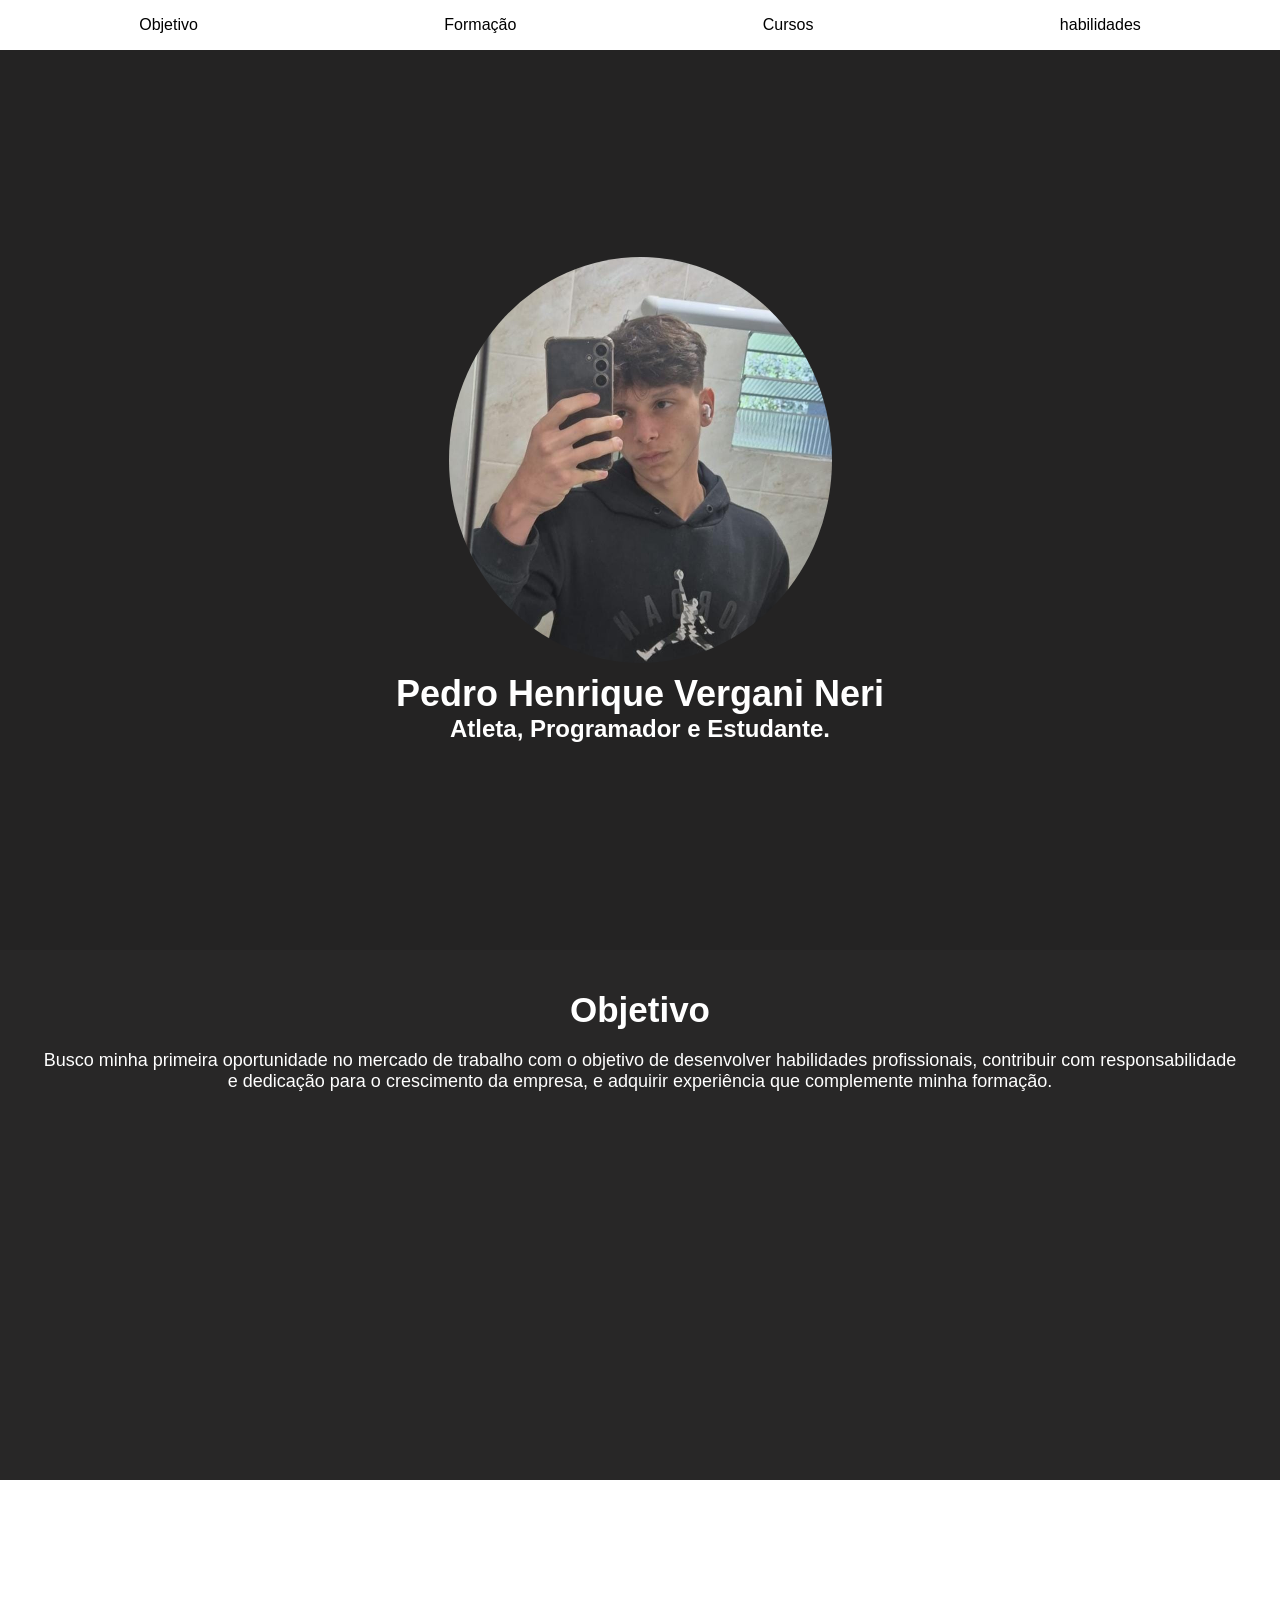
==== index.html @ 92923945 "Add files via upload" ====
<!DOCTYPE html>
<html lang="pt-br">
<head>
    <meta charset="UTF-8">
    <meta name="viewport" content="width=device-width, initial-scale=1.0">
    <title>Pedro Vergani - Portfolio</title>
    <link rel="stylesheet" href="style.css">
</head>
<body>
    <header>
        <nav class="navlist">
            <ul>
                <li class="navitem"><a href="">Objetivo</a></li>
                <li class="navitem"><a href="">Formação</a></li>
                <li class="navitem"><a href="">Cursos</a></li>
                <li class="navitem"><a href="">habilidades</a></li>
            </ul>
        </nav>
    </header>
    <main>
        <section id="apresentacao">
            <div class="apresentacao-conteudo">
                <img src="phnvnimg.jpeg" 
                alt="avatarpedro"
                class="apresentacao-conteudo-avatar">
                <h1 class="apresentacao-conteudo-titulo">Pedro Henrique Vergani Neri</h1>
                <h2 class="apresentacao-conteudo-subtitulo">Atleta, Programador e Estudante.</h2>
            </div>
        </section>
        <section id="objetivo">
            <h2 class="objetivo-titulo">Objetivo</h2>
            <p class="objetivo-texto">Busco minha primeira oportunidade no mercado de trabalho com o objetivo de desenvolver
habilidades profissionais, contribuir com responsabilidade e dedicação para o crescimento da
empresa, e adquirir experiência que complemente minha formação.</p>
        </section>
        <section id="formacao">
            <h2 class="formacao-titulo">Formação</h2>
            <p class="formacao-texto"><strong>Ensino Médio</strong> 
<br>E.E. Olavo Bilac– Joinville / Santa Catarina
<br>Previsão de conclusão: 2026</p>
        </section>
        <section id="cursos">
            <h2 class="cursos-titulo">Cursos e Atividades Complementares</h2>
            <ul>
                <li>Curso de Inglês - Cultura Inglesa - Intermediário / Avançado</li>
                <li>Curso Game 2d - Mk Academy</li>
            </ul>
        </section>
        <section id="habilidades">
            <h2 class="habilidades-titulo">Habilidades</h2>
            <ul>
                <li>Facilidade para aprender novas tarefas</li>
                <li>Bom relacionamento interpessoal</li>
                <li>Noções básicas de informática(World, Excel, Internet)</li>
                <li>Organização e responsabilidade</li>
                <li>Interesse em desenvolver-me profissionalmente</li>
            </ul>
        </section>

    </main>
    <footer></footer>
</body>
</html>
---- style.css ----
* {
    margin: 0;
    padding: 0;
}

body {
    color: white;
    font-family: Arial;
}

h2 {
    font-size: 35px;
}

p {
    font-size: 18px;
}

header {
    background-color: white;
}

.navlist ul {
    display: flex;
    justify-content: space-around;
    padding: 16px;
}

.navitem a {
    color: black;
    font-size: 16px;
    text-decoration: none;
}

.navitem a:hover {
    font-weight: 600;
    text-decoration: underline;
}

#apresentacao {
    align-items: center;
    background-color: rgb(36, 35, 35);
    display: flex;
    height: 100vh;
    justify-content: center;
}

.apresentacao-conteudo {
    display: flex;
    flex-direction: column;
    text-align: center;
}

.apresentacao-conteudo-avatar {
    border-radius: 50%;
    width: 50%;
    margin-left: 25%;
    margin-bottom: 10px;
}

.apresentacao-conteudo-titulo {
    font-size: 36px;
}

.apresentacao-conteudo-subtitulo {
    font-size: 24px;
}

#objetivo {
    background-color: rgb(40, 39, 39);
    display: flex;
    flex-direction: column;
    gap: 20px;
    height: 50vh;
    padding: 40px;
}
.objetivo-titulo, .objetivo-texto {
    text-align: center;
}
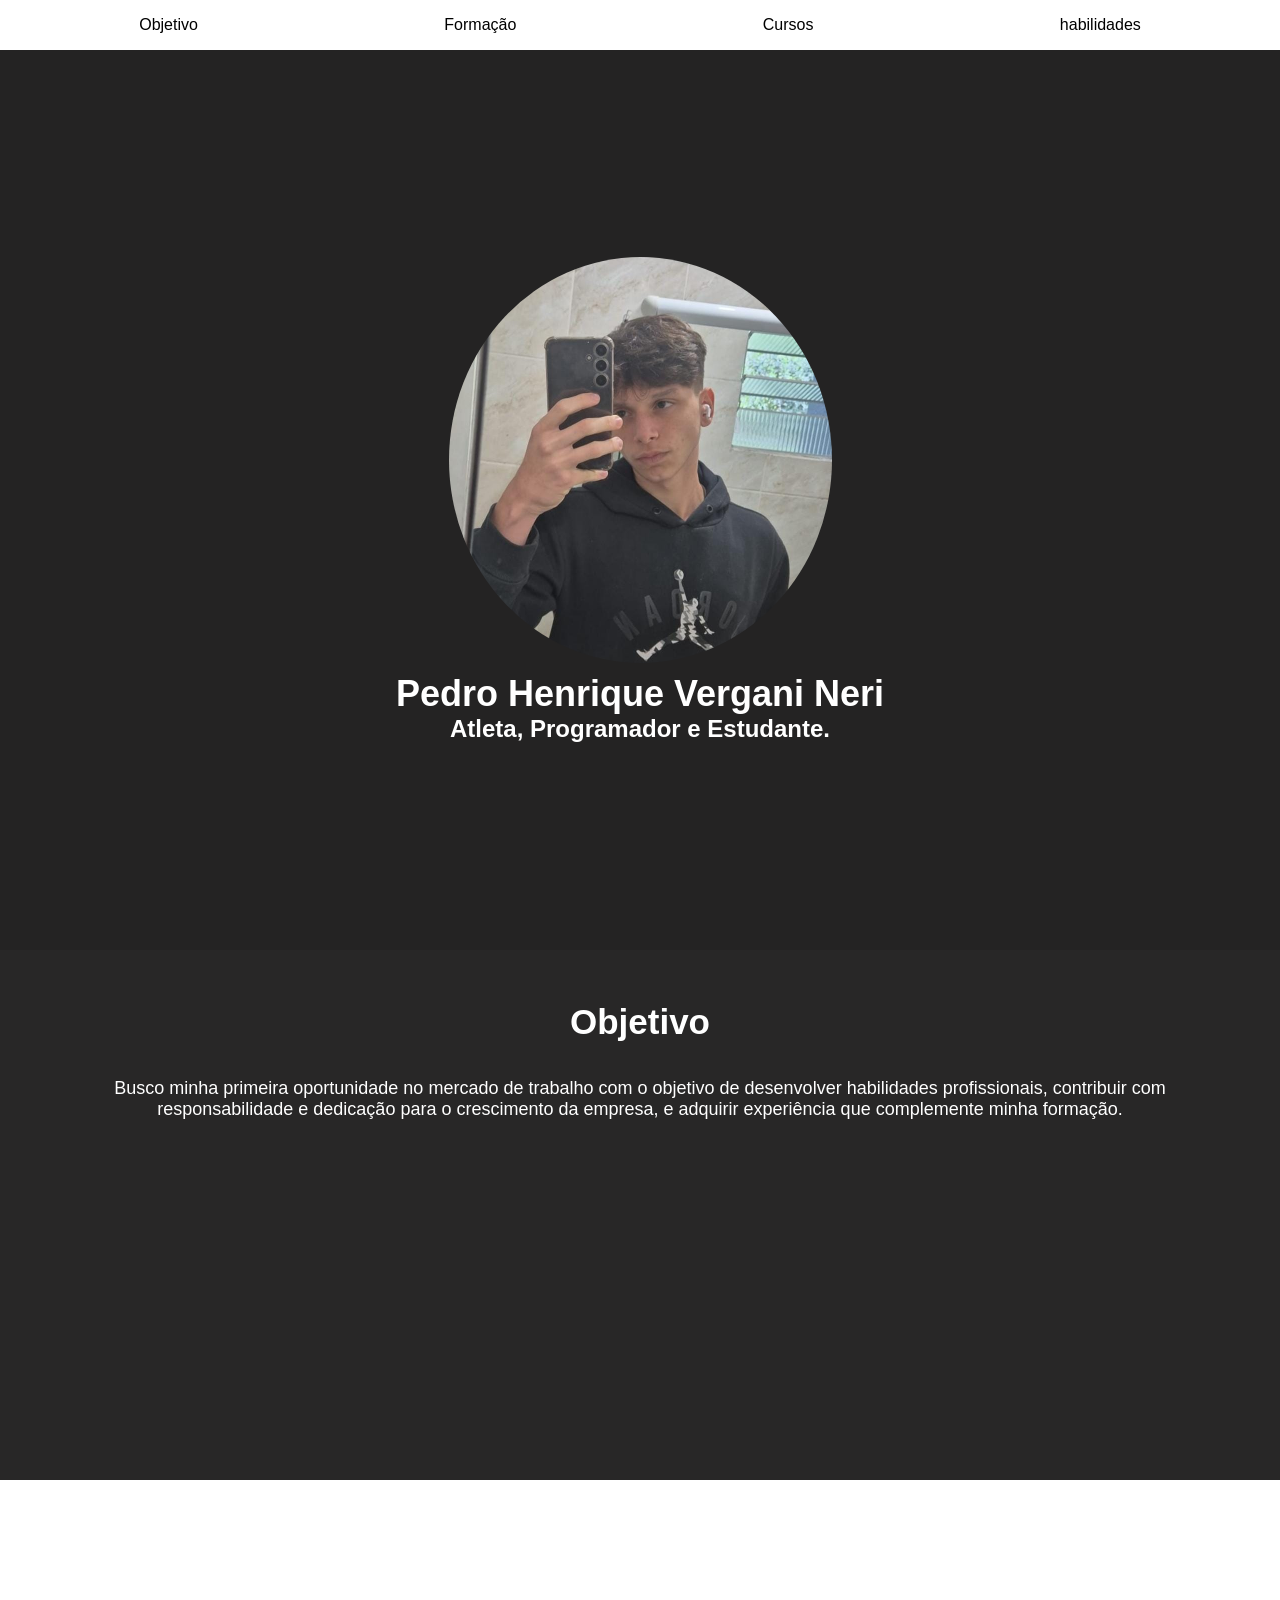
==== commit 557e08b8: "Add files via upload" ====
--- a/index.html
+++ b/index.html
@@ -10,7 +10,7 @@
     <header>
         <nav class="navlist">
             <ul>
-                <li class="navitem"><a href="">Objetivo</a></li>
+                <li class="navitem"><a href="#objetivo">Objetivo</a></li>
                 <li class="navitem"><a href="">Formação</a></li>
                 <li class="navitem"><a href="">Cursos</a></li>
                 <li class="navitem"><a href="">habilidades</a></li>
@@ -46,7 +46,7 @@
                 <li>Curso Game 2d - Mk Academy</li>
             </ul>
         </section>
-        <section id="habilidades">
+        <section id="Habilidades">
             <h2 class="habilidades-titulo">Habilidades</h2>
             <ul>
                 <li>Facilidade para aprender novas tarefas</li>
--- a/style.css
+++ b/style.css
@@ -1,6 +1,10 @@
 * {
     margin: 0;
     padding: 0;
+}
+
+html {
+    scroll-behavior: smooth;
 }
 
 body {
@@ -70,10 +74,11 @@
     background-color: rgb(40, 39, 39);
     display: flex;
     flex-direction: column;
-    gap: 20px;
+    gap: 12px;
     height: 50vh;
     padding: 40px;
 }
 .objetivo-titulo, .objetivo-texto {
     text-align: center;
+    padding: 12px;
 }
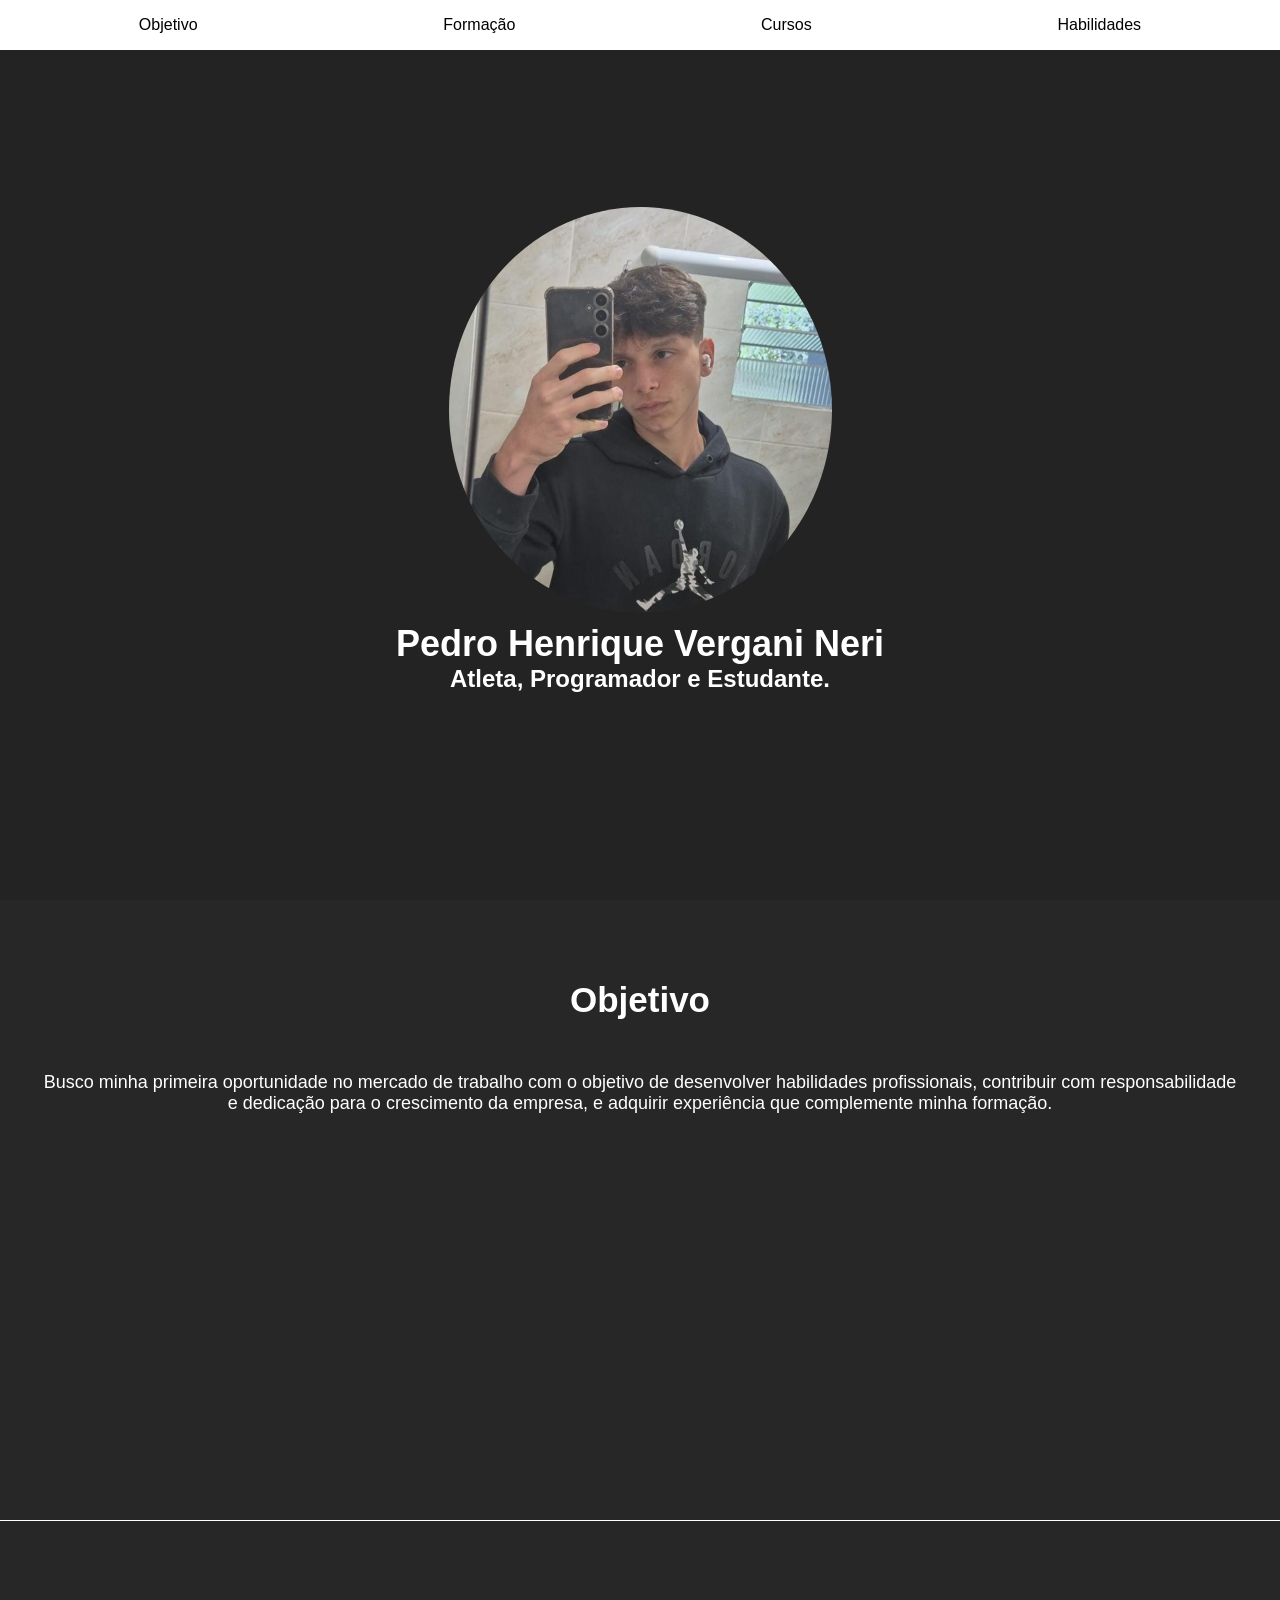
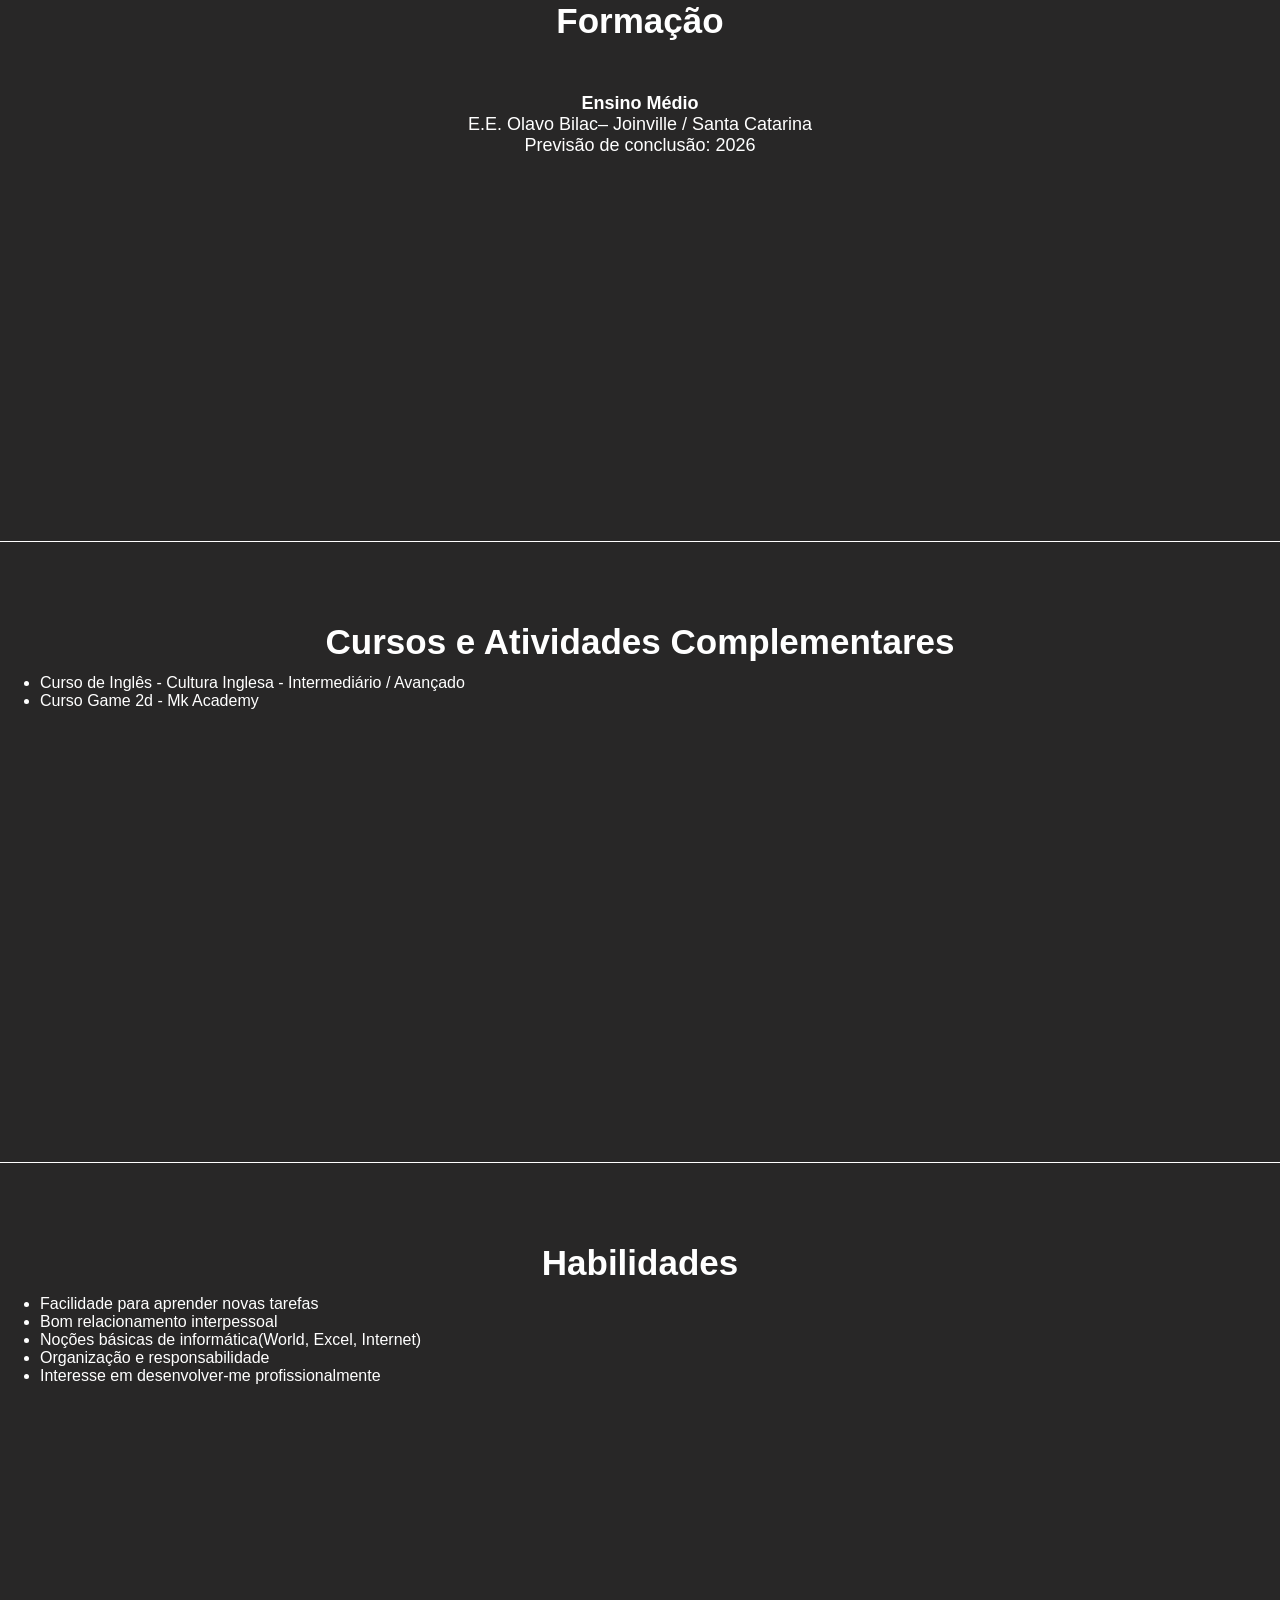
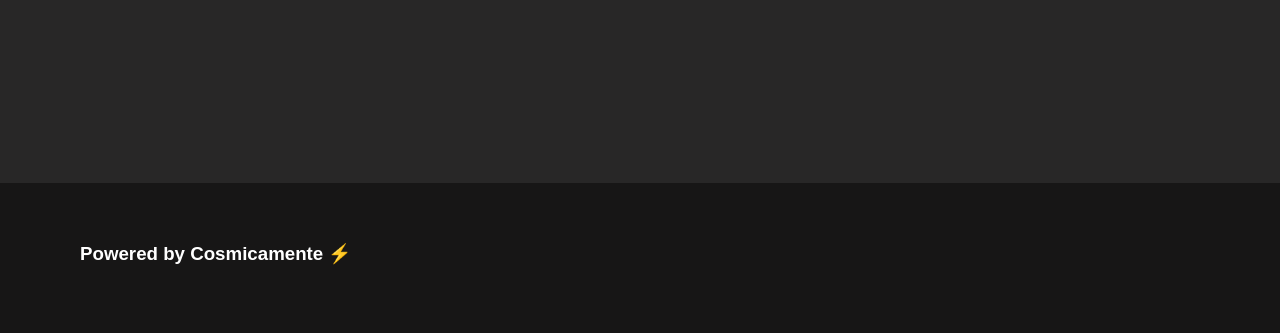
==== commit 2bcfd9fb: "Add files via upload" ====
--- a/index.html
+++ b/index.html
@@ -11,9 +11,9 @@
         <nav class="navlist">
             <ul>
                 <li class="navitem"><a href="#objetivo">Objetivo</a></li>
-                <li class="navitem"><a href="">Formação</a></li>
-                <li class="navitem"><a href="">Cursos</a></li>
-                <li class="navitem"><a href="">habilidades</a></li>
+                <li class="navitem"><a href="#formacao">Formação</a></li>
+                <li class="navitem"><a href="#cursos">Cursos</a></li>
+                <li class="navitem"><a href="#habilidades">Habilidades</a></li>
             </ul>
         </nav>
     </header>
@@ -42,11 +42,11 @@
         <section id="cursos">
             <h2 class="cursos-titulo">Cursos e Atividades Complementares</h2>
             <ul>
-                <li>Curso de Inglês - Cultura Inglesa - Intermediário / Avançado</li>
-                <li>Curso Game 2d - Mk Academy</li>
+                <li class="cursos-curso">Curso de Inglês - Cultura Inglesa - Intermediário / Avançado</li>
+                <li class="cursos-curso">Curso Game 2d - Mk Academy</li>
             </ul>
         </section>
-        <section id="Habilidades">
+        <section id="habilidades">
             <h2 class="habilidades-titulo">Habilidades</h2>
             <ul>
                 <li>Facilidade para aprender novas tarefas</li>
@@ -58,6 +58,8 @@
         </section>
 
     </main>
-    <footer></footer>
+    <footer class="footer-container">
+            <h3 class="footer-container-power">Powered by <a href="https://discord.gg/y2seBjymDX">Cosmicamente ⚡</a></h3>
+    </footer>
 </body>
 </html>
--- a/style.css
+++ b/style.css
@@ -21,7 +21,14 @@
 }
 
 header {
+    display: flex;
+}
+
+.navlist {
     background-color: white;
+    position: fixed;
+    top: 0;
+    width: 100vw;
 }
 
 .navlist ul {
@@ -37,7 +44,6 @@
 }
 
 .navitem a:hover {
-    font-weight: 600;
     text-decoration: underline;
 }
 
@@ -71,14 +77,76 @@
 }
 
 #objetivo {
+    margin-bottom: 1px;
     background-color: rgb(40, 39, 39);
     display: flex;
     flex-direction: column;
     gap: 12px;
-    height: 50vh;
+    height: 60vh;
     padding: 40px;
 }
 .objetivo-titulo, .objetivo-texto {
     text-align: center;
-    padding: 12px;
+    padding-top: 40px;
+}
+
+#formacao {
+    margin-bottom: 1px;
+    background-color: rgb(40, 39, 39);
+    display: flex;
+    flex-direction: column;
+    gap: 12px;
+    height: 60vh;
+    padding: 40px;
+}
+
+.formacao-titulo, .formacao-texto {
+    text-align: center;
+    padding-top: 40px;
+}
+
+#cursos {
+    margin-bottom: 1px;
+    background-color: rgb(40, 39, 39);
+    display: flex;
+    flex-direction: column;
+    gap: 12px;
+    height: 60vh;
+    padding: 40px;
+}
+
+.cursos-titulo {
+    text-align: center;
+    padding-top: 40px;
+}
+
+#habilidades {
+    background-color: rgb(40, 39, 39);
+    display: flex;
+    flex-direction: column;
+    gap: 12px;
+    height:60vh;
+    padding: 40px;
+}
+
+.habilidades-titulo, .habilidades-texto {
+    text-align: center;
+    padding-top: 40px;
+}
+
+footer {
+    background-color: rgb(23, 22, 22);
+    height: 10vh;
+}
+
+.footer-container {
+    display: flex;
+    padding-top: 60px;
+    padding-left: 80px;
+} 
+
+.footer-container-power a {
+    text-decoration: none;
+    color: white;
+
 }
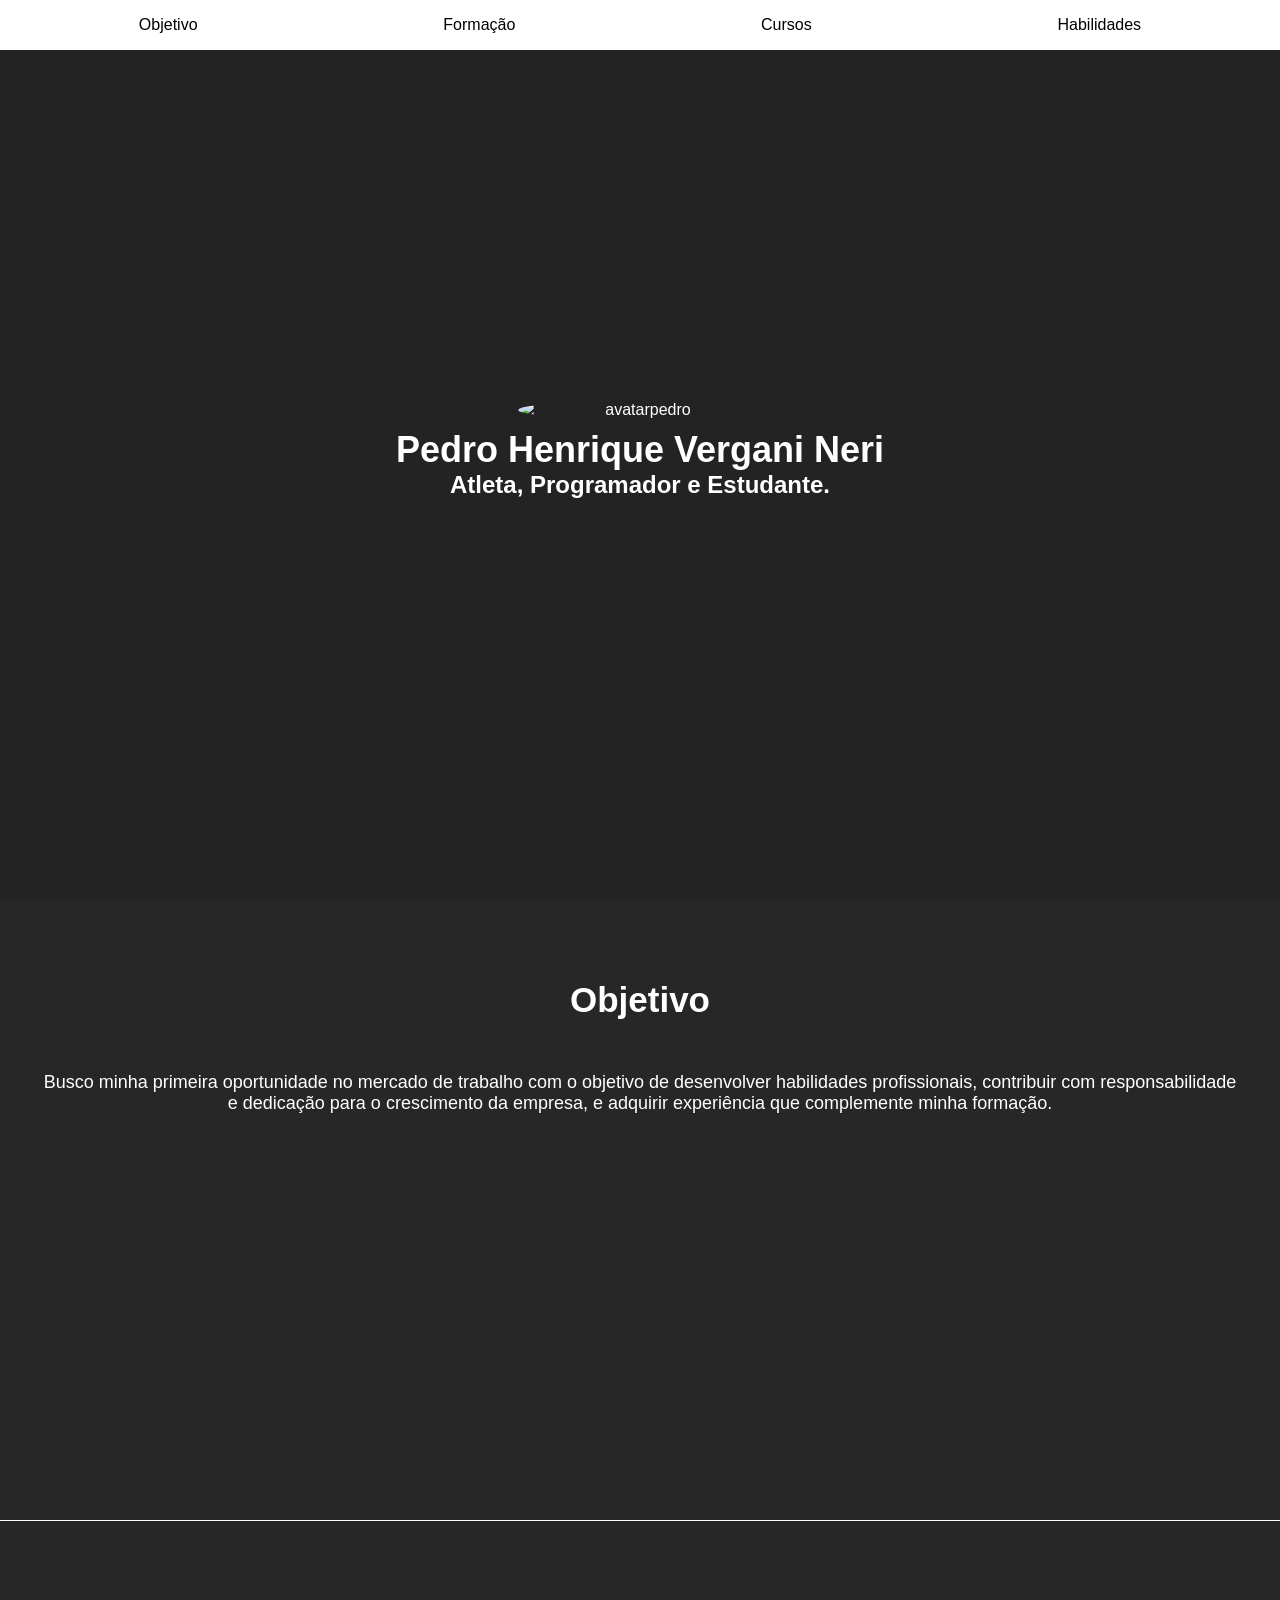
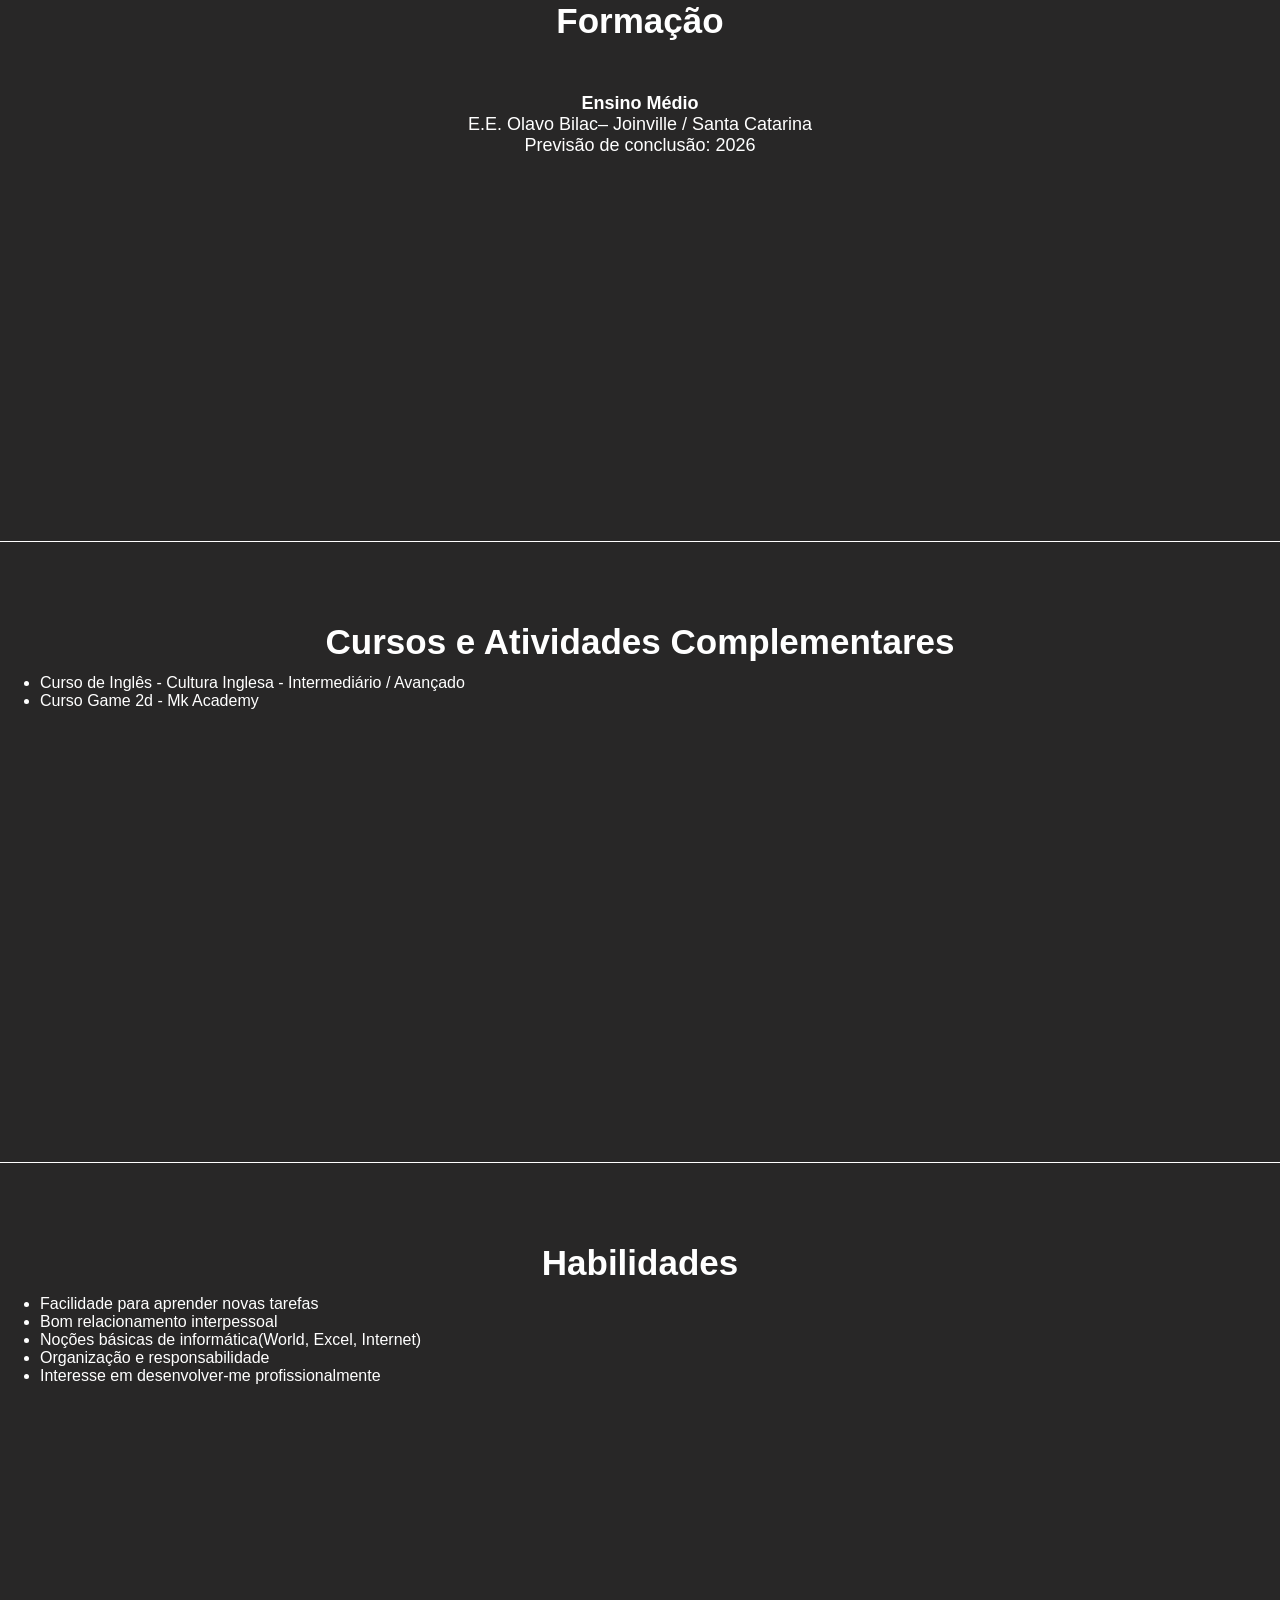
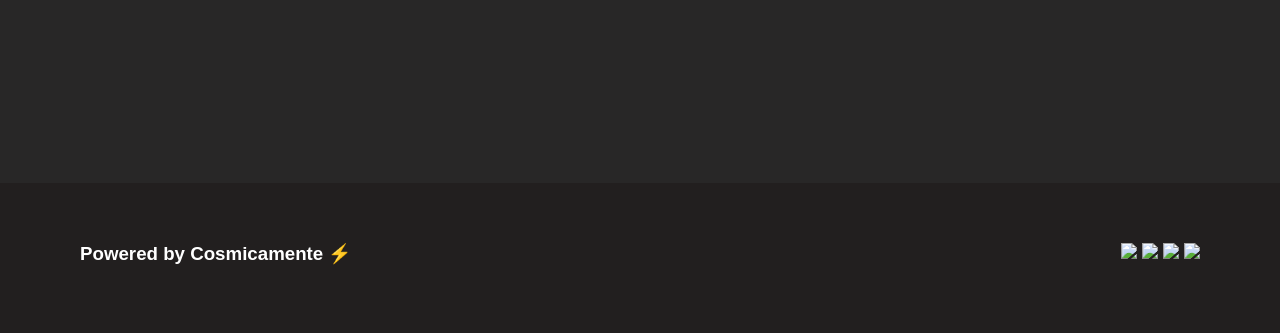
==== commit 374ebc34: "Add files via upload" ====
--- a/index.html
+++ b/index.html
@@ -20,7 +20,7 @@
     <main>
         <section id="apresentacao">
             <div class="apresentacao-conteudo">
-                <img src="phnvnimg.jpeg" 
+                <img src="./assets/phnvnimg.jpeg" 
                 alt="avatarpedro"
                 class="apresentacao-conteudo-avatar">
                 <h1 class="apresentacao-conteudo-titulo">Pedro Henrique Vergani Neri</h1>
@@ -60,6 +60,20 @@
     </main>
     <footer class="footer-container">
             <h3 class="footer-container-power">Powered by <a href="https://discord.gg/y2seBjymDX">Cosmicamente ⚡</a></h3>
+            <div class="footer-container-assets">
+                <a href="https://github.com/phvergani08" class="footer-container-assests-asset"> <!-- Github -->
+                    <img src="./assets/github-icon-48.png">
+                </a>
+                <a href="https://x.com/phvn77" class="footer-container-assests-asset"> <!-- X -->
+                    <img src="./assets/x-icon-48.png">
+                </a>
+                <a href="https://www.instagram.com/phvn77" class="footer-container-assests-asset"> <!-- Instagram -->
+                  <img src="./assets/instagram-icon-48.png">  
+                </a>
+                <a href="https://www.youtube.com/@PedroVergani9" class="footer-container-assests-asset"> <!-- Youtube -->
+                    <img src="./assets/youtube-icon-48.png">
+                </a>
+            </div>
     </footer>
 </body>
 </html>
--- a/style.css
+++ b/style.css
@@ -135,7 +135,7 @@
 }
 
 footer {
-    background-color: rgb(23, 22, 22);
+    background-color: #221f1f;
     height: 10vh;
 }
 
@@ -143,10 +143,17 @@
     display: flex;
     padding-top: 60px;
     padding-left: 80px;
+    padding-right: 80px;
+    justify-content: space-between;
 } 
 
 .footer-container-power a {
     text-decoration: none;
     color: white;
 
-}+}
+
+.footer-container-assets {
+    display: flex;
+    gap: 5px;
+}
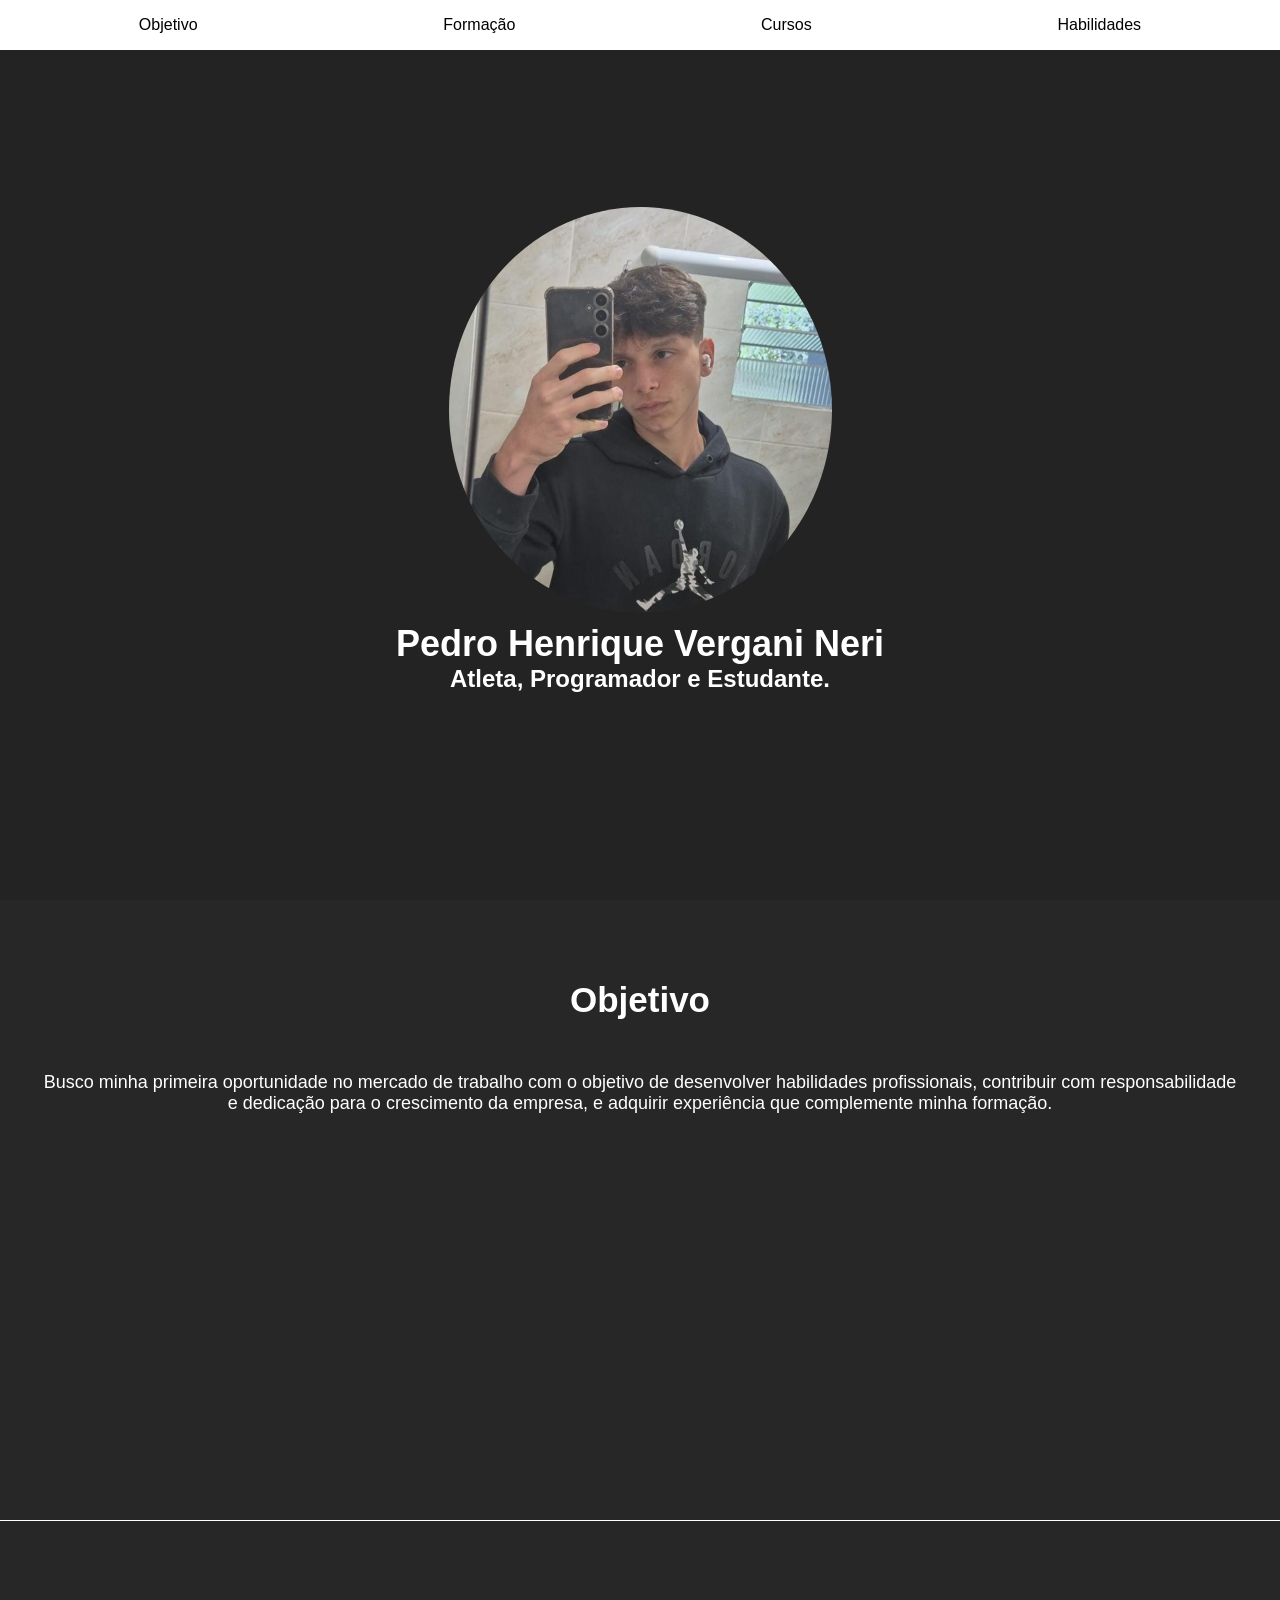
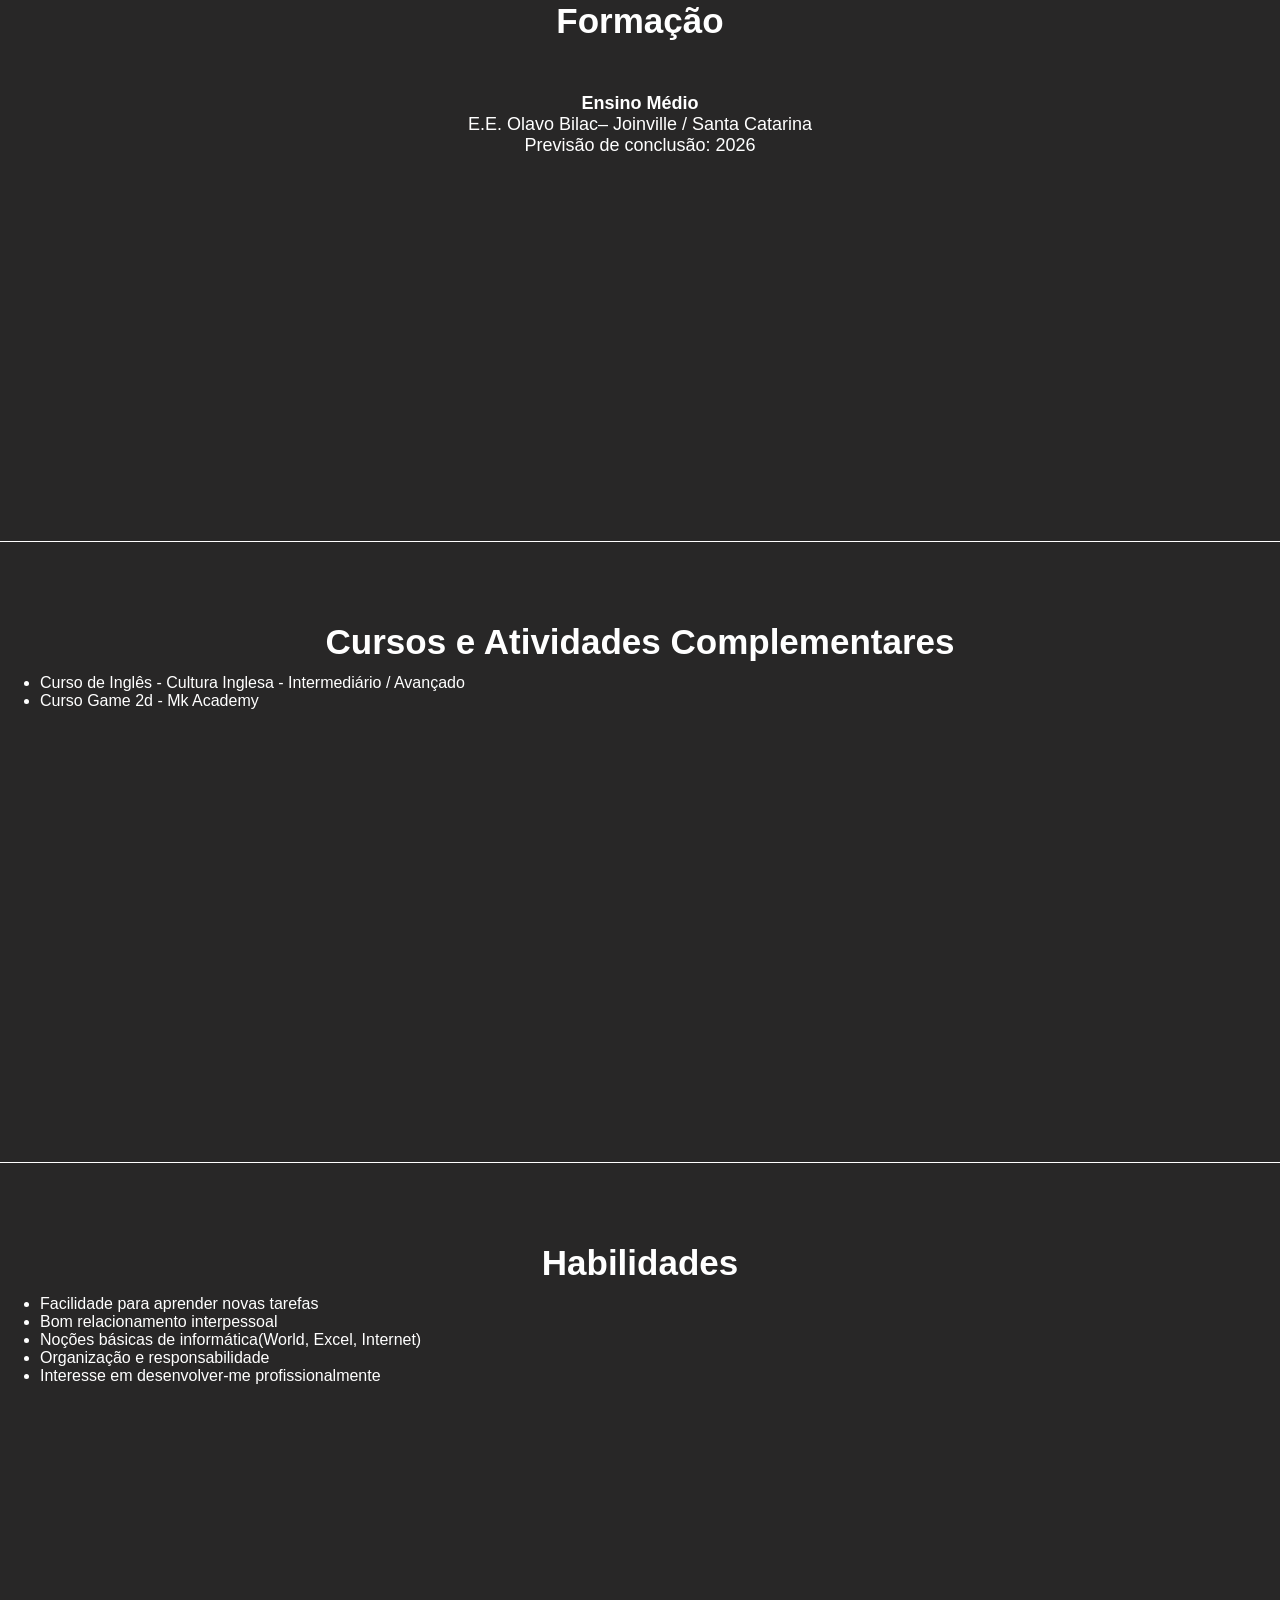
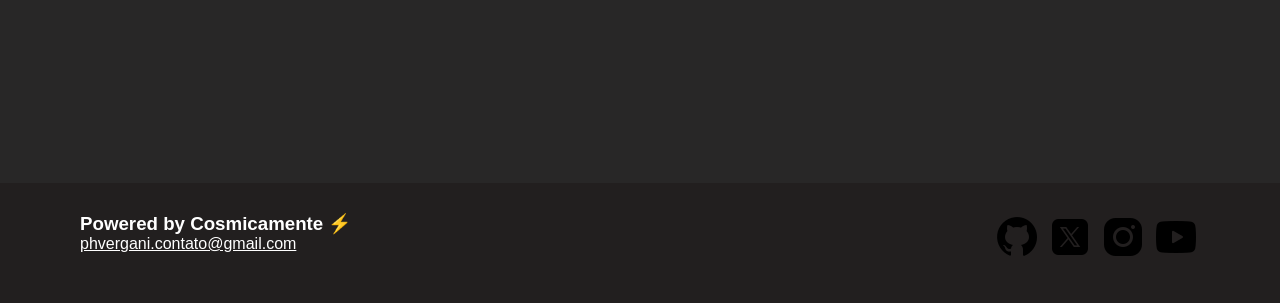
==== commit 75ca6c29: "Add files via upload" ====
--- a/index.html
+++ b/index.html
@@ -58,8 +58,11 @@
         </section>
 
     </main>
-    <footer class="footer-container">
+    <footer class="footer">
+        <div class="footer-container">
             <h3 class="footer-container-power">Powered by <a href="https://discord.gg/y2seBjymDX">Cosmicamente ⚡</a></h3>
+            <a class="footer-container-maillink" href="mailto:phvergani.contato@gmail.com">phvergani.contato@gmail.com</a>
+        </div>
             <div class="footer-container-assets">
                 <a href="https://github.com/phvergani08" class="footer-container-assests-asset"> <!-- Github -->
                     <img src="./assets/github-icon-48.png">
--- a/style.css
+++ b/style.css
@@ -139,21 +139,29 @@
     height: 10vh;
 }
 
-.footer-container {
+.footer {
     display: flex;
-    padding-top: 60px;
     padding-left: 80px;
     padding-right: 80px;
+    padding: 30px 80px 0 80px;
     justify-content: space-between;
 } 
 
+
+.footer-container-power a, .footer-container-maillink {
+    color: white;
+
+}
+
 .footer-container-power a {
     text-decoration: none;
-    color: white;
-
 }
 
 .footer-container-assets {
     display: flex;
     gap: 5px;
 }
+
+.footer-container-assets img:hover {
+    background-color: rgba(255, 255, 255, 0.038);
+}
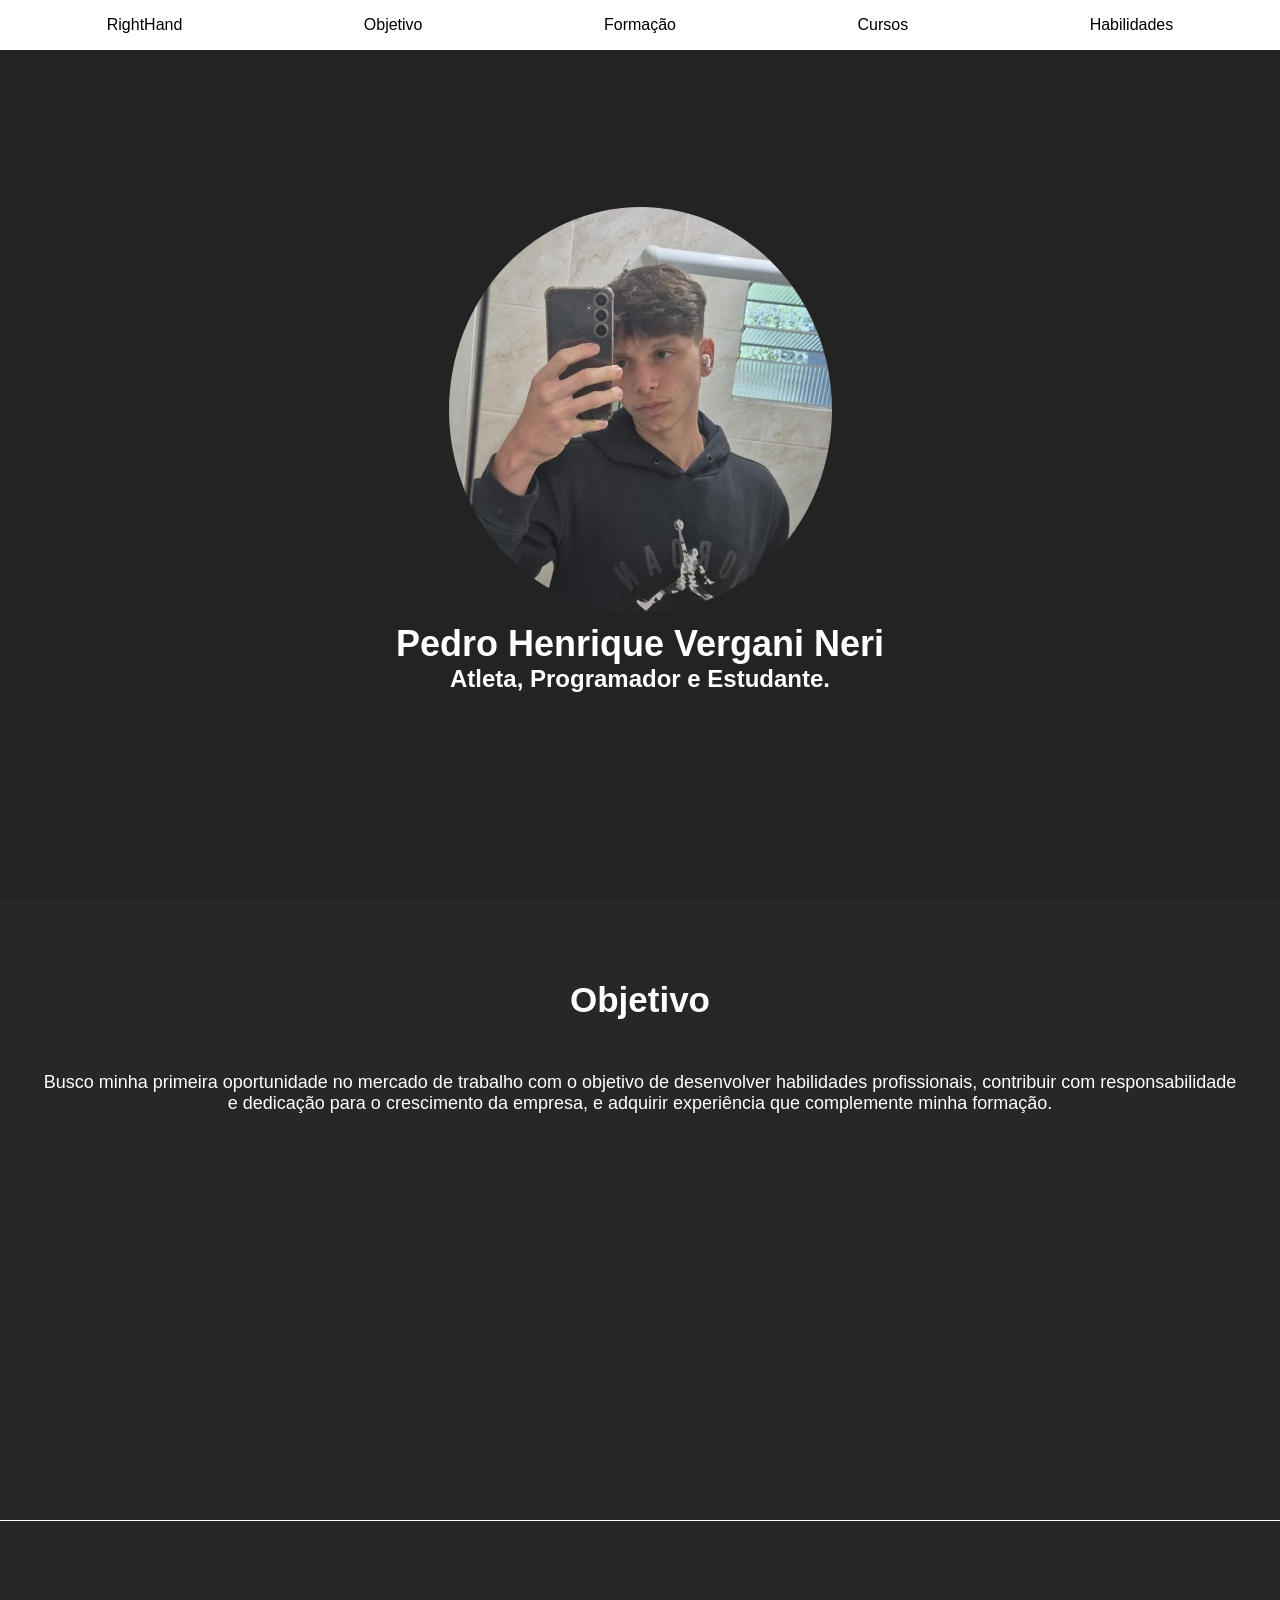
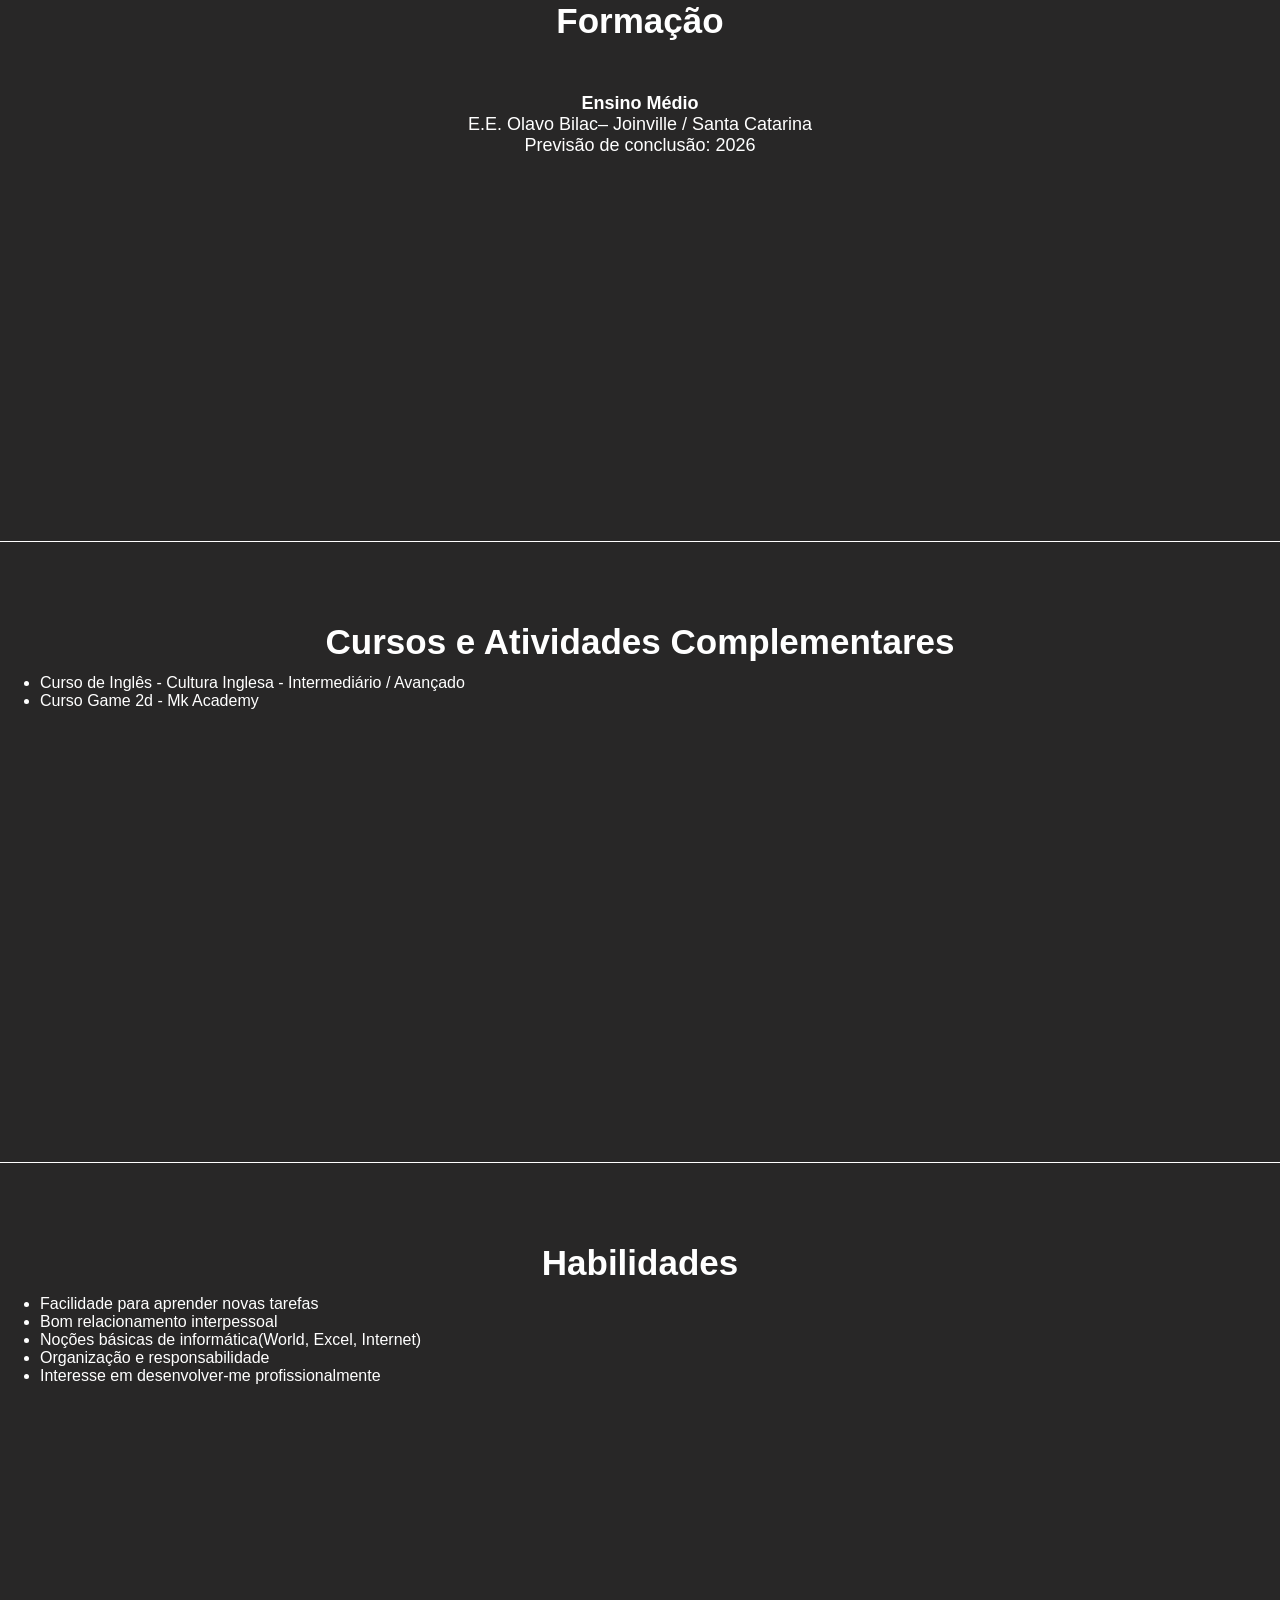
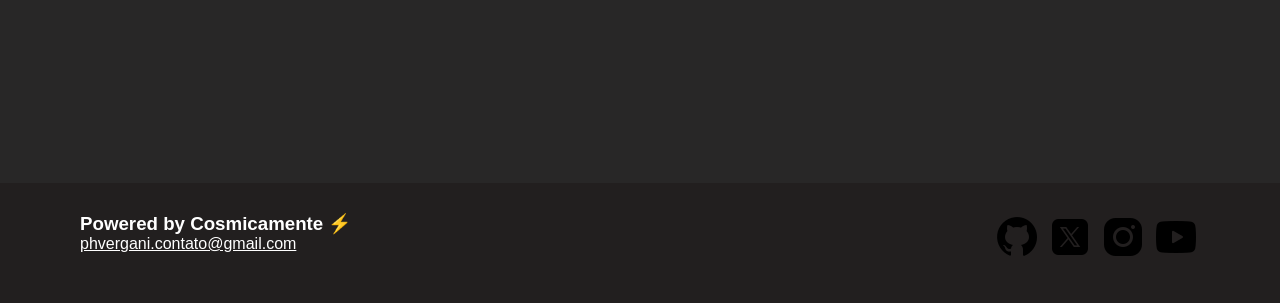
==== commit df718c76: "Add files via upload" ====
--- a/index.html
+++ b/index.html
@@ -10,6 +10,7 @@
     <header>
         <nav class="navlist">
             <ul>
+                <li class="navitem"><a href="ph_righthand - Copy/index.html">RightHand</a></li>
                 <li class="navitem"><a href="#objetivo">Objetivo</a></li>
                 <li class="navitem"><a href="#formacao">Formação</a></li>
                 <li class="navitem"><a href="#cursos">Cursos</a></li>
@@ -60,20 +61,20 @@
     </main>
     <footer class="footer">
         <div class="footer-container">
-            <h3 class="footer-container-power">Powered by <a href="https://discord.gg/y2seBjymDX">Cosmicamente ⚡</a></h3>
+            <h3 class="footer-container-power">Powered by <a href="https://discord.gg/y2seBjymDX">Cosmicamente</a> ⚡</h3>
             <a class="footer-container-maillink" href="mailto:phvergani.contato@gmail.com">phvergani.contato@gmail.com</a>
         </div>
             <div class="footer-container-assets">
-                <a href="https://github.com/phvergani08" class="footer-container-assests-asset"> <!-- Github -->
+                <a href="https://github.com/phvergani08" target="_blank" class="footer-container-assests-asset"> <!-- Github -->
                     <img src="./assets/github-icon-48.png">
                 </a>
-                <a href="https://x.com/phvn77" class="footer-container-assests-asset"> <!-- X -->
+                <a href="https://x.com/phvergani08" target="_blank" class="footer-container-assests-asset"> <!-- X -->
                     <img src="./assets/x-icon-48.png">
                 </a>
-                <a href="https://www.instagram.com/phvn77" class="footer-container-assests-asset"> <!-- Instagram -->
+                <a href="https://www.instagram.com/phvn77" target="_blank" class="footer-container-assests-asset"> <!-- Instagram -->
                   <img src="./assets/instagram-icon-48.png">  
                 </a>
-                <a href="https://www.youtube.com/@PedroVergani9" class="footer-container-assests-asset"> <!-- Youtube -->
+                <a href="https://www.youtube.com/@PedroVergani9" target="_blank" class="footer-container-assests-asset"> <!-- Youtube -->
                     <img src="./assets/youtube-icon-48.png">
                 </a>
             </div>
--- a/style.css
+++ b/style.css
@@ -157,6 +157,10 @@
     text-decoration: none;
 }
 
+.footer-container-power a:hover {
+    text-decoration: underline;
+}
+
 .footer-container-assets {
     display: flex;
     gap: 5px;
